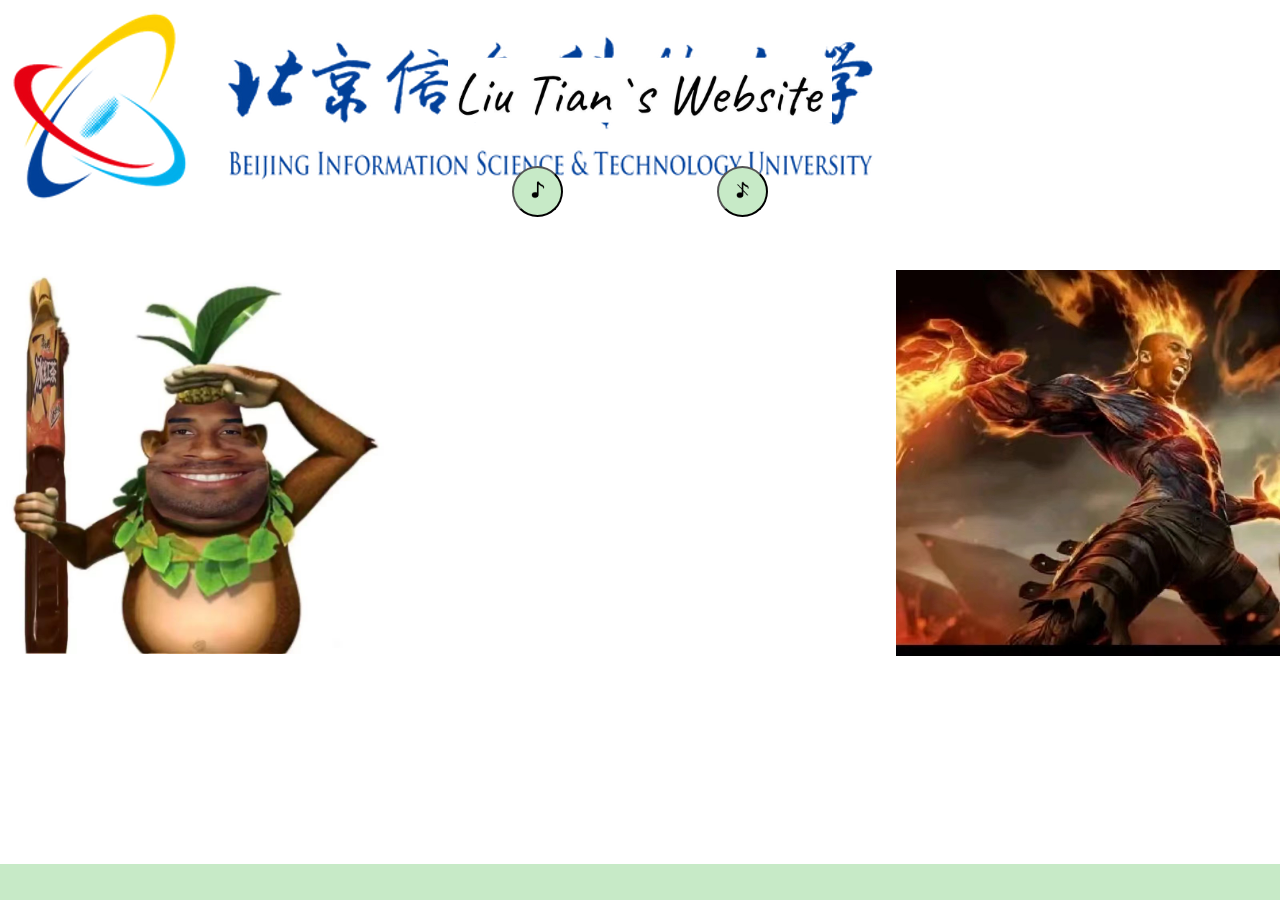
==== index.html @ 171cebf7 "Add files via upload" ====
<!DOCTYPE html>
<html>
<head>
    <meta charset="utf-8">
    <meta name="viewport" content="width=device-width, initial-scale=1">
    <title>LiuTian</title>
    <link href="css/index.css" rel="stylesheet" type="text/css" class="nav1"/>
    <audio id="myAudio" src="music/laoda.mp3" autoplay></audio>
</head>
<body>
    <img class="title" src="images/title.jpg">
    <button id="playButton">
        <img src="images/music.png" style="width: 50%;height: auto;">
    </button>
    <button id="stopButton">
        <img src="images/stopmusic.png" style="width: 50%;height: auto;">
    </button>
    
    <img class="logo" src="images/bistu.png" alt="BISTU Logo">

    <a href="https://www.bilibili.com/video/BV1pj411b7QZ/?spm_id_from=333.337.search-card.all.click&vd_source=03484a90f3b103e543fd1210fcdb2e06" target="_blank">
        <img src="images/jijikobe.jpg" alt="Jijiboke" style="position: absolute; top:30%;left:0%; width: 30%;height: auto;">
    </a>
    
    
    <a href="https://www.bilibili.com/video/BV1pj411b7QZ/?spm_id_from=333.337.search-card.all.click&vd_source=03484a90f3b103e543fd1210fcdb2e06" target="_blank">
        <img src="images/huonankobejpg.jpg" alt="Huonan Kobe" style="position: absolute;right:0%;top:30%;width:30%;height: auto;">
    </a>

    <script src="js/test.js"></script>

    <div class="footer">
        <div class="time" id="time"></div>
    </div>
</body>
</html>
---- css/index.css ----
.red {
    color: red;
}

body {
    font-size: 18px;
}

.logo1 {
    position: absolute;
    left: 0%;
    top: 0%;
    width: 30%;
    height: auto;
}

.title {
    position: absolute;
    top: 10%;
    left: 50%;
    transform: translate(-50%, -50%);
    width: 30%;
    height: auto;
}

.time {
    position: relative;  
    text-align: center;
    font-size: 100%;
}

button {
    border-radius: 50%;
    height: 10vw;
    width: 10vw;
    margin:1vw auto;
    display: block;
}

#playButton {
    background-color: rgb(199, 234, 199);
    position: absolute;
    width: 4vw;
    height: 4vw;
    top:17%;
    left: 40%;
}

#stopButton {
    background-color: rgb(199, 234, 199);
    position: absolute;
    width: 4vw;
    height: 4vw;
    top:17%;
    right: 40%;
}

@media screen and (max-width: 600px) {
    
    .title{
        position: absolute;
        top: 5%;
        width: 100%;
        height: auto;
        background-color: rgb(213, 118, 145);
    }

    #playButton{
        width: 15vw;
        height: 15vw;
        position: absolute;
        left: 30%;
    }

    #stopButton{
        width: 15vw;
        height: 15vw;
        position: absolute;
        right: 30%;
    }

    body {
        font-size: 16px;
    }
    .time{
        font-size: 70%;
    }

    .logo-block {
        position: fixed;
        left: 0;
        bottom: 4%;
        width: 100%;
        height:4%;
        background-color: rgb(213, 118, 145);
    }
    
    .logo1 {
        width: 0%; 
    }
    
    .logo2 {
        position: relative;
        left: 50%;
        top: 50%;
        width: 30%; 
        transform: translate(-50%, -50%);
        height: auto;
    }

    
}


.footer {
    position: fixed;
    left: 0;
    bottom: 0;
    width: 100%;
    height:4%;
    font-size:140%;
    background-color: rgb(199, 234, 199);
    color: black;
    text-align: center;
    font-family: fantasy, Helvetica, sans-serif;
}
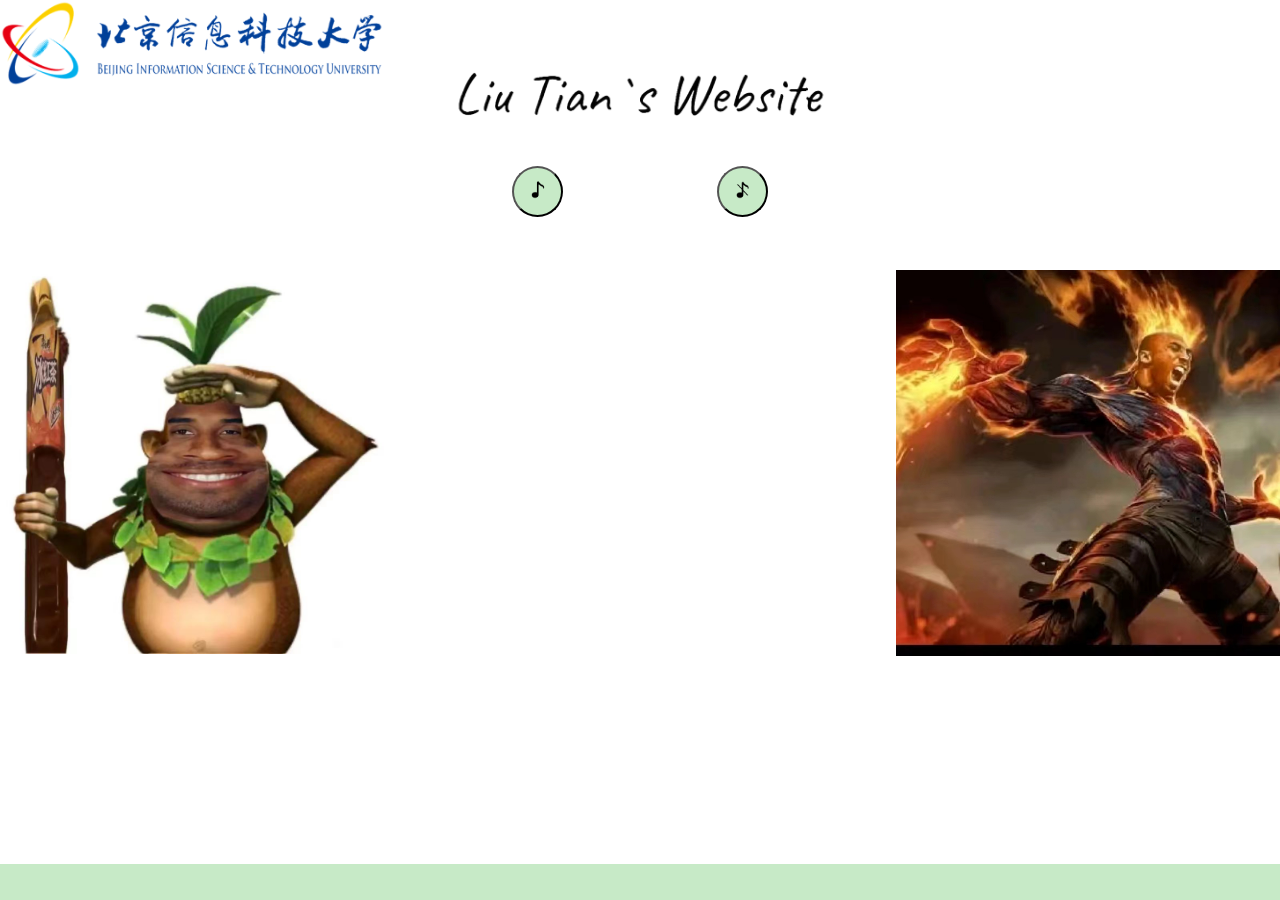
==== commit f0fe368d: "Add files via upload" ====
--- a/index.html
+++ b/index.html
@@ -8,7 +8,15 @@
     <audio id="myAudio" src="music/laoda.mp3" autoplay></audio>
 </head>
 <body>
-    <img class="title" src="images/title.jpg">
+    <div class="logo-block">
+        <img class="logo1" src="images/bistu.png" alt="BISTU Logo">
+        <img class="logo2" src="images/logo1.png" alt="BISTU Logo">
+    </div>
+    
+    <div class="title-block">
+    <img class="title" src="images/title.png">
+    </div>
+
     <button id="playButton">
         <img src="images/music.png" style="width: 50%;height: auto;">
     </button>
@@ -16,7 +24,6 @@
         <img src="images/stopmusic.png" style="width: 50%;height: auto;">
     </button>
     
-    <img class="logo" src="images/bistu.png" alt="BISTU Logo">
 
     <a href="https://www.bilibili.com/video/BV1pj411b7QZ/?spm_id_from=333.337.search-card.all.click&vd_source=03484a90f3b103e543fd1210fcdb2e06" target="_blank">
         <img src="images/jijikobe.jpg" alt="Jijiboke" style="position: absolute; top:30%;left:0%; width: 30%;height: auto;">
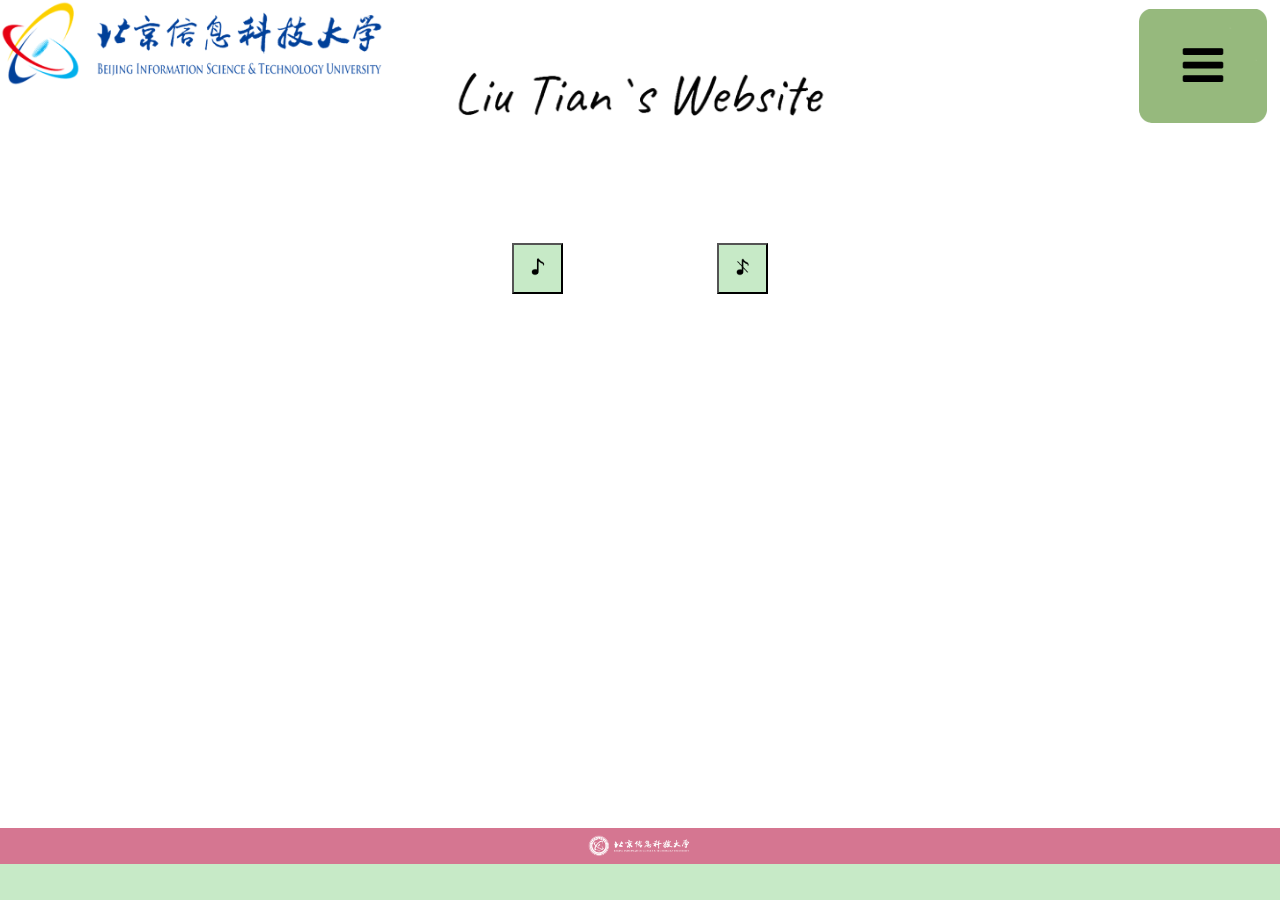
==== commit 674afd0d: "Add files via upload" ====
--- a/index.html
+++ b/index.html
@@ -4,18 +4,31 @@
     <meta charset="utf-8">
     <meta name="viewport" content="width=device-width, initial-scale=1">
     <title>LiuTian</title>
-    <link href="css/index.css" rel="stylesheet" type="text/css" class="nav1"/>
+    <link href="css/index.css" rel="stylesheet" type="text/css"/>
+    <link href="css/nav2.css" rel="stylesheet" type="text/css"/>
     <audio id="myAudio" src="music/laoda.mp3" autoplay></audio>
 </head>
 <body>
-    <div class="logo-block">
-        <img class="logo1" src="images/bistu.png" alt="BISTU Logo">
-        <img class="logo2" src="images/logo1.png" alt="BISTU Logo">
+    <div class="logo-block1">
+        <img class="logo1" src="images/bistulogo.png" alt="BISTU Logo">
+    </div>
+    
+    <div class="logo-block2">
+        <img class="logo2" src="images/bistulogo1.png" alt="BISTU Logo">
     </div>
     
     <div class="title-block">
     <img class="title" src="images/title.png">
     </div>
+
+    <div class="nav2">
+        <button class="nav2" onclick="toggleMenu()"></button>
+    </div>
+    <div id="menu" class="menu-closed">
+        <a href="index.html">HomePage</a>
+        <a href="PictureWall.html">PictureWall</a>
+    </div>
+
 
     <button id="playButton">
         <img src="images/music.png" style="width: 50%;height: auto;">
@@ -25,16 +38,9 @@
     </button>
     
 
-    <a href="https://www.bilibili.com/video/BV1pj411b7QZ/?spm_id_from=333.337.search-card.all.click&vd_source=03484a90f3b103e543fd1210fcdb2e06" target="_blank">
-        <img src="images/jijikobe.jpg" alt="Jijiboke" style="position: absolute; top:30%;left:0%; width: 30%;height: auto;">
-    </a>
-    
-    
-    <a href="https://www.bilibili.com/video/BV1pj411b7QZ/?spm_id_from=333.337.search-card.all.click&vd_source=03484a90f3b103e543fd1210fcdb2e06" target="_blank">
-        <img src="images/huonankobejpg.jpg" alt="Huonan Kobe" style="position: absolute;right:0%;top:30%;width:30%;height: auto;">
-    </a>
 
-    <script src="js/test.js"></script>
+    <script src="scripts/test.js"></script>
+
 
     <div class="footer">
         <div class="time" id="time"></div>
--- a/css/index.css
+++ b/css/index.css
@@ -23,6 +23,15 @@
     height: auto;
 }
 
+.nav2 {
+    position: fixed;
+    border: none;
+    top:1%;
+    right: 1%;
+    border-radius:none;
+}
+
+
 .time {
     position: relative;  
     text-align: center;
@@ -30,6 +39,13 @@
 }
 
 button {
+    border-radius:0;
+    height: 10vw;
+    width: 10vw;
+    background-color: transparent;
+}
+
+CircleButton {
     border-radius: 50%;
     height: 10vw;
     width: 10vw;
@@ -42,7 +58,7 @@
     position: absolute;
     width: 4vw;
     height: 4vw;
-    top:17%;
+    top:27%;
     left: 40%;
 }
 
@@ -51,66 +67,9 @@
     position: absolute;
     width: 4vw;
     height: 4vw;
-    top:17%;
+    top:27%;
     right: 40%;
 }
-
-@media screen and (max-width: 600px) {
-    
-    .title{
-        position: absolute;
-        top: 5%;
-        width: 100%;
-        height: auto;
-        background-color: rgb(213, 118, 145);
-    }
-
-    #playButton{
-        width: 15vw;
-        height: 15vw;
-        position: absolute;
-        left: 30%;
-    }
-
-    #stopButton{
-        width: 15vw;
-        height: 15vw;
-        position: absolute;
-        right: 30%;
-    }
-
-    body {
-        font-size: 16px;
-    }
-    .time{
-        font-size: 70%;
-    }
-
-    .logo-block {
-        position: fixed;
-        left: 0;
-        bottom: 4%;
-        width: 100%;
-        height:4%;
-        background-color: rgb(213, 118, 145);
-    }
-    
-    .logo1 {
-        width: 0%; 
-    }
-    
-    .logo2 {
-        position: relative;
-        left: 50%;
-        top: 50%;
-        width: 30%; 
-        transform: translate(-50%, -50%);
-        height: auto;
-    }
-
-    
-}
-
 
 .footer {
     position: fixed;
@@ -118,9 +77,187 @@
     bottom: 0;
     width: 100%;
     height:4%;
-    font-size:140%;
+    font-size:90%;
     background-color: rgb(199, 234, 199);
     color: black;
     text-align: center;
     font-family: fantasy, Helvetica, sans-serif;
-}+}
+
+.gallery {
+    position: relative;
+    top: 20vh;
+    width: 50vw;
+    height: auto;
+    margin-left:auto;
+    margin-right:auto;
+  }
+  
+  #prev {
+    background-image: url('../images/left-arrow1.png');
+    background-color: transparent;
+    background-size: contain;
+    background-repeat: no-repeat;
+    z-index: 1;
+    position: absolute;
+    width: 5vw;
+    height: 5vw;
+    border: none;
+    left: 5%;
+    top: 50%;
+    transform: translate(0%, -50%);
+    /* 其他样式 */
+  }
+  
+  #next {
+    background-image: url('../images/right-arrow1.png');
+    background-color: transparent;
+    background-size: contain;
+    background-repeat: no-repeat;
+    z-index: 1;
+    position: absolute;
+    width: 5vw;
+    height: 5vw;
+    border: none;
+    right: 5%;
+    top: 50%;
+    transform: translate(0%, -50%);
+    /* 其他样式 */
+  }
+  
+#placeholder {
+    max-width: 100%;
+    height: auto;
+  }
+
+.logo-block2 {
+    position: fixed;
+    left: 0;
+    bottom: 4%;
+    width: 100%;
+    height:4%;
+    background-color: rgb(213, 118, 145);
+}
+
+.logo2 {
+    position: relative;
+    left: 50%;
+    top:50%;
+    width: 8%; 
+    transform: translate(-50%, -50%);
+    height: auto;
+}
+
+@media screen and (max-width: 600px) {
+    
+    .title-block{
+        position: absolute;
+        display: block;
+        top: 0%;
+        width: 100%;
+        left:0%;
+        height: 10%;
+        background-color: rgb(213, 118, 145);
+    }
+
+    .title {
+        position: absolute;
+        top: 50%;
+        right: 7vw;
+        width: 70%;
+        height: auto;
+    }
+
+    #playButton{
+        width: 15vw;
+        height: 15vw;
+        position: absolute;
+        left: 30%;
+    }
+
+    #stopButton{
+        width: 15vw;
+        height: 15vw;
+        position: absolute;
+        right: 30%;
+    }
+
+    body {
+        font-size: 16px;
+    }
+    .time{
+        font-size: 110%;
+    }
+
+    .logo-block2 {
+        position: fixed;
+        left: 0;
+        bottom: 4%;
+        width: 100%;
+        height:4%;
+        background-color: rgb(213, 118, 145);
+    }
+    
+    .logo1 {
+        width: 0%; 
+    }
+    
+    .logo2 {
+        position: relative;
+        left: 50%;
+        top: 50%;
+        width: 20%; 
+        transform: translate(-50%, -50%);
+        height: auto;
+    }
+
+    .gallery {
+        position: relative;
+        top: 40vh;
+        width: 100%;
+        height: auto;
+        left: 50%;
+        transform: translateX(-50%);
+    }
+    #placeholder {
+        position: absolute;
+        top: 70%;
+        width: 100%;
+        left: 50%;
+        transform: translate(-50%, -50%);
+        height: auto;
+    }
+    
+    #prev {
+        background-image: url('../images/left-arrow.png');
+        background-color: transparent;
+        background-size: 100%;
+        background-repeat: no-repeat;
+        position: absolute;
+        width: 10vw;
+        height: 10vw;
+        border: none;
+        left: 0%;
+        top:40vh;
+        transform: translate(0%, -100%);
+        /* 其他样式 */
+    }
+    
+    #next {
+        background-image: url('../images/right-arrow.png');
+        background-color: transparent;
+        background-size: 100%;
+        background-repeat: no-repeat;
+        position: absolute;
+        width: 10vw;
+        height: 10vw;
+        border: none;
+        right: 0%;
+        top: 40vh;
+        transform: translate(0%, -100%);
+        /* 其他样式 */
+    }
+
+}
+
+
--- a/css/nav2.css
+++ b/css/nav2.css
@@ -0,0 +1,89 @@
+.nav2 {
+    background-image: url('../images/menu_logo.png');
+    background-color: transparent;
+    background-size: contain;
+    background-repeat: no-repeat;
+    position: fixed;
+    border: none;
+    top: 1%;
+    right: 1%;
+    width:10vw;
+}
+
+#menu {
+    z-index: 1;
+    position: fixed;
+    top: 0;
+    right: 0;
+    height: 100vh;
+    transition: width 0.5s ease;
+    background-color: rgb(167, 220, 183); /* 添加这一行 */
+}
+
+.menu-closed {
+    width: 0;
+    overflow: hidden;
+}
+
+.menu-open {
+    width: 30vw; /* 或者你想要的任何宽度 */
+}
+
+#menu a {
+    display: block;
+    padding: 10px;
+    border-bottom: 1px solid #ffffff;
+    text-decoration: none;
+    color: black;
+}
+
+#menu a:hover {
+    background-color: #ddd;
+    color:#ffffff
+}
+
+@media screen and (max-width: 600px) {
+    .nav2 {
+        background-image: url('../images/menu_logo.png');
+        background-color: transparent;
+        background-size: contain;
+        background-repeat: no-repeat;
+        position: fixed;
+        border: none;
+        top: 1%;
+        left: 1%;
+        width: 10vw;
+    }
+
+    #menu {
+        z-index: 1;
+        position: fixed;
+        top: 0;
+        left: 0;
+        height: 100vh;
+        transition: width 0.5s ease;
+        background-color: rgb(167, 220, 183); /* 添加这一行 */
+    }
+    
+    .menu-closed {
+        width: 0;
+        overflow: hidden;
+    }
+    
+    .menu-open {
+        width: 30vw; /* 或者你想要的任何宽度 */
+    }
+    
+    #menu a {
+        display: block;
+        padding: 10px;
+        border-bottom: 1px solid #ffffff;
+        text-decoration: none;
+        color: black;
+    }
+    
+    #menu a:hover {
+        background-color: #ddd;
+        color:#ffffff
+    }
+}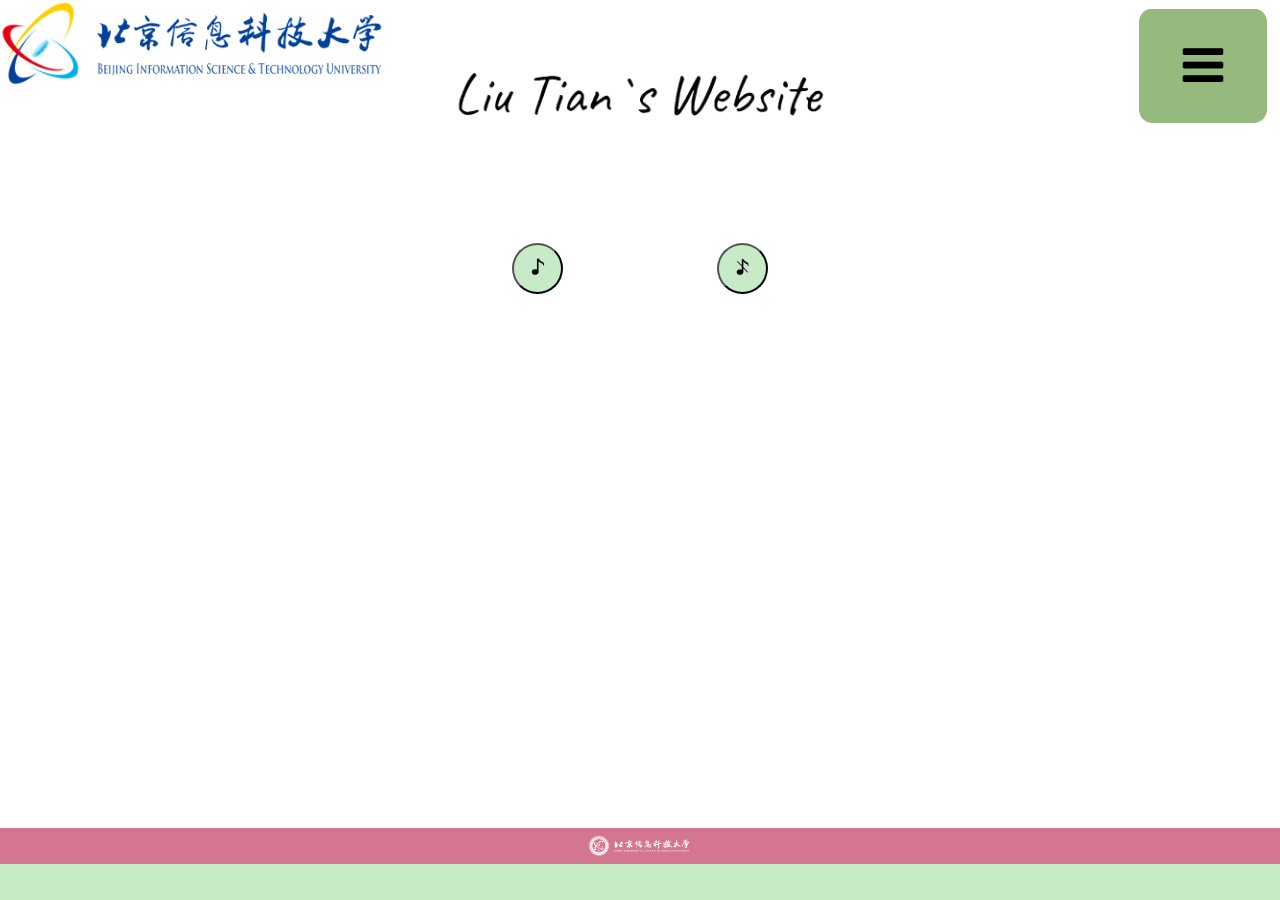
==== commit 5f8b11e6: "Add files via upload" ====
--- a/index.html
+++ b/index.html
@@ -4,6 +4,7 @@
     <meta charset="utf-8">
     <meta name="viewport" content="width=device-width, initial-scale=1">
     <title>LiuTian</title>
+    <link rel="icon" href="images/love.ico" type="image/x-icon"/>
     <link href="css/index.css" rel="stylesheet" type="text/css"/>
     <link href="css/nav2.css" rel="stylesheet" type="text/css"/>
     <audio id="myAudio" src="music/laoda.mp3" autoplay></audio>
--- a/css/index.css
+++ b/css/index.css
@@ -45,17 +45,11 @@
     background-color: transparent;
 }
 
-CircleButton {
-    border-radius: 50%;
-    height: 10vw;
-    width: 10vw;
-    margin:1vw auto;
-    display: block;
-}
 
 #playButton {
     background-color: rgb(199, 234, 199);
     position: absolute;
+    border-radius:50%;
     width: 4vw;
     height: 4vw;
     top:27%;
@@ -65,6 +59,7 @@
 #stopButton {
     background-color: rgb(199, 234, 199);
     position: absolute;
+    border-radius:50%;
     width: 4vw;
     height: 4vw;
     top:27%;
@@ -186,7 +181,7 @@
         font-size: 16px;
     }
     .time{
-        font-size: 110%;
+        font-size: 90%;
     }
 
     .logo-block2 {
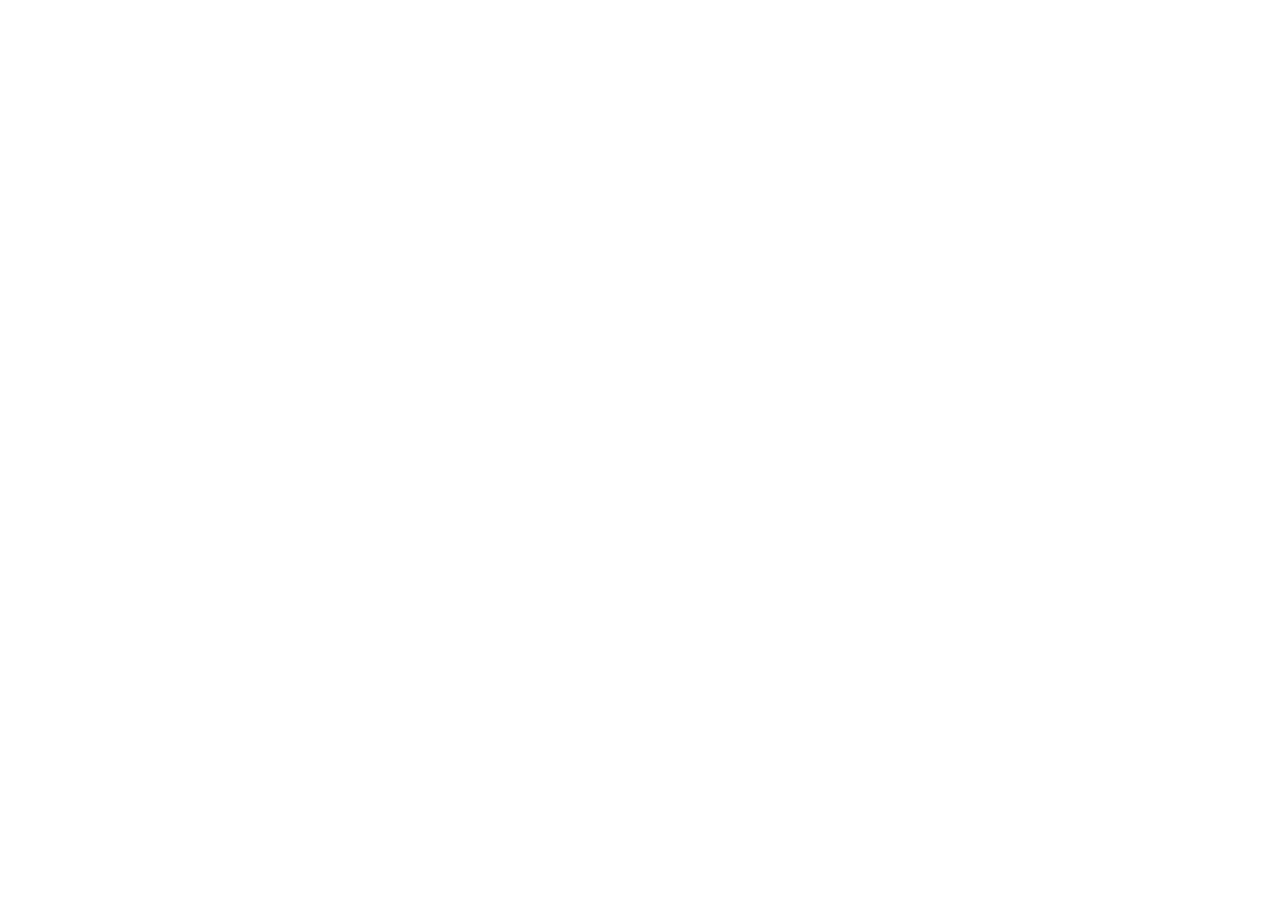
==== commit c88353d5: "Add files via upload" ====
--- a/index.html
+++ b/index.html
@@ -1,50 +1,13 @@
-<!DOCTYPE html>
-<html>
-<head>
-    <meta charset="utf-8">
-    <meta name="viewport" content="width=device-width, initial-scale=1">
-    <title>LiuTian</title>
-    <link rel="icon" href="images/love.ico" type="image/x-icon"/>
-    <link href="css/index.css" rel="stylesheet" type="text/css"/>
-    <link href="css/nav2.css" rel="stylesheet" type="text/css"/>
-    <audio id="myAudio" src="music/laoda.mp3" autoplay></audio>
-</head>
-<body>
-    <div class="logo-block1">
-        <img class="logo1" src="images/bistulogo.png" alt="BISTU Logo">
-    </div>
-    
-    <div class="logo-block2">
-        <img class="logo2" src="images/bistulogo1.png" alt="BISTU Logo">
-    </div>
-    
-    <div class="title-block">
-    <img class="title" src="images/title.png">
-    </div>
-
-    <div class="nav2">
-        <button class="nav2" onclick="toggleMenu()"></button>
-    </div>
-    <div id="menu" class="menu-closed">
-        <a href="index.html">HomePage</a>
-        <a href="PictureWall.html">PictureWall</a>
-    </div>
-
-
-    <button id="playButton">
-        <img src="images/music.png" style="width: 50%;height: auto;">
-    </button>
-    <button id="stopButton">
-        <img src="images/stopmusic.png" style="width: 50%;height: auto;">
-    </button>
-    
-
-
-    <script src="scripts/test.js"></script>
-
-
-    <div class="footer">
-        <div class="time" id="time"></div>
-    </div>
-</body>
-</html>+<!DOCTYPE html>
+<html lang="en">
+  <head>
+    <meta charset="UTF-8">
+    <link rel="icon" href="/favicon.ico">
+    <meta name="viewport" content="width=device-width, initial-scale=1.0">
+    <title>Liu Tian</title>
+  </head>
+  <body>
+    <div id="app"></div>
+    <script type="module" src="/src/main.ts"></script>
+  </body>
+</html>
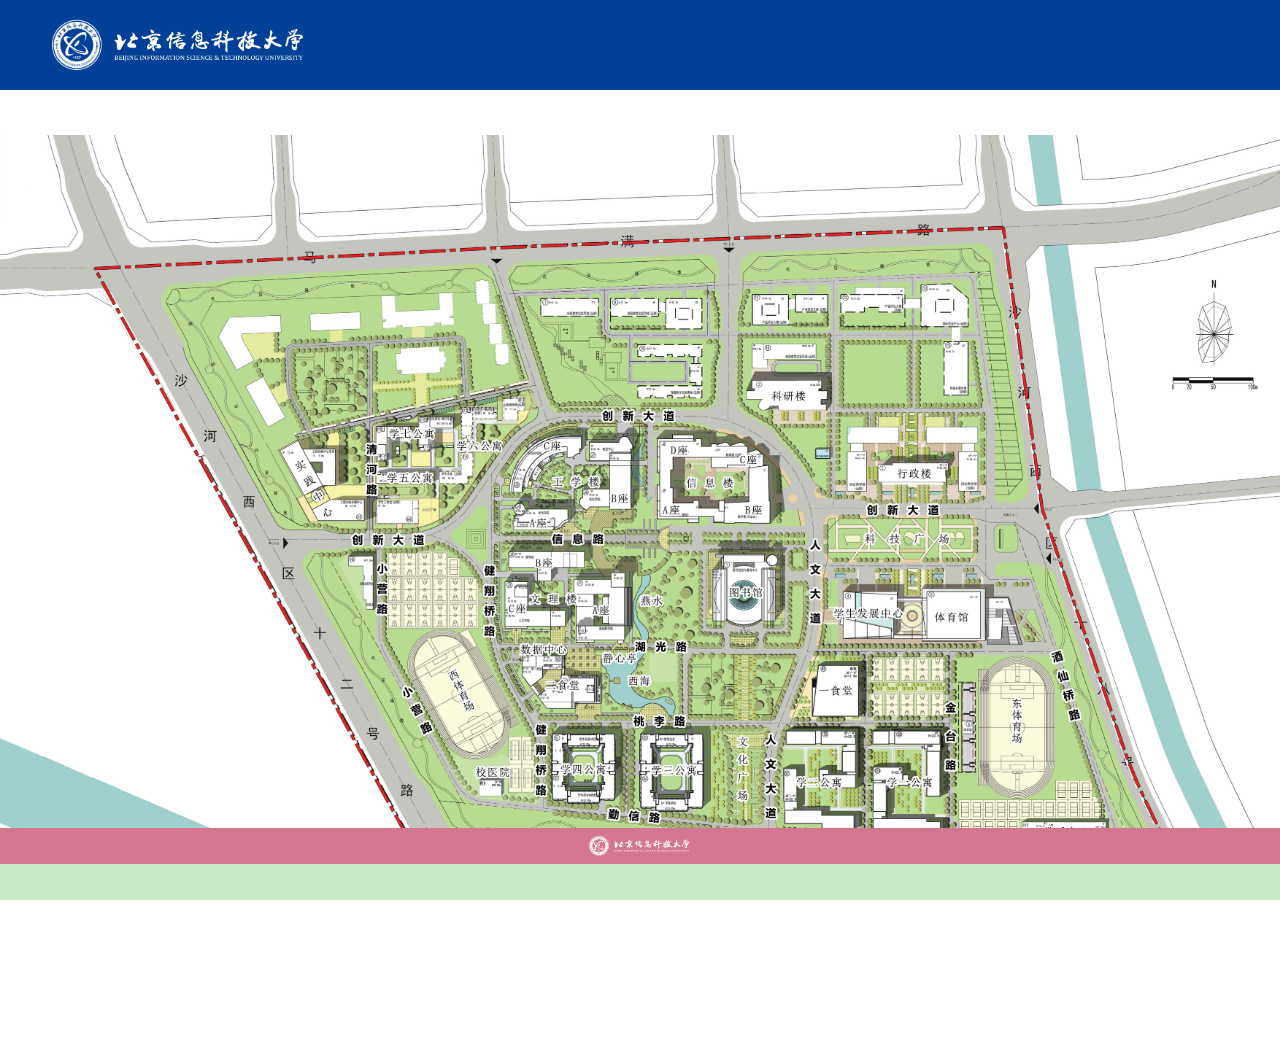
==== commit 92e4ee72: "Add files via upload" ====
--- a/index.html
+++ b/index.html
@@ -1,13 +1,46 @@
-<!DOCTYPE html>
-<html lang="en">
-  <head>
-    <meta charset="UTF-8">
-    <link rel="icon" href="/favicon.ico">
-    <meta name="viewport" content="width=device-width, initial-scale=1.0">
-    <title>Liu Tian</title>
-  </head>
-  <body>
-    <div id="app"></div>
-    <script type="module" src="/src/main.ts"></script>
-  </body>
-</html>
+<!DOCTYPE html>
+<html>
+<head>
+    <meta charset="utf-8">
+    <meta name="viewport" content="width=device-width, initial-scale=1.0">
+    <title>LiuTian</title>
+    <link rel="stylesheet" type="text/css" href="/css/1.css">
+</head>
+
+<body>
+    <div class="nav">
+        <img class="nav-logo" src="imgs/bistulogo1.png" alt="BISTU Logo">
+    </div>
+
+    <div class="schoolmap">
+    <img class="school-map" id="school-map" src="/imgs/school.jpg" usemap="#schoolmap">
+    </div>
+
+    <div id="infoPanel" onclick="hideInfo()">
+        <div class="infoContent">
+            <h2 id="infoTitle"></h2>
+            <p id="infoText"></p>
+        </div>
+    </div>
+
+    <map name="schoolmap">
+        <area shape="rect" coords="700,410,770,482" alt="图书馆" onclick="showInfo('图书馆', '图书馆九月开放使用')" href="javascript:void(0)">
+        <area shape="rect" coords="832,448,881,494" alt="学生发展中心" onclick="showInfo('学生发展中心', '不知道写什么')" href="javascript:void(0)">
+        <area shape="rect" coords="910,447,968,493" alt="体育馆" onclick="showInfo('体育馆', '不知道写什么')" href="javascript:void(0)">
+        <area shape="poly" coords="564,562,585,556,586,535,553,533,530,553,531,553" alt="二食堂" onclick="showInfo('二食堂', '不知道写什么')" href="javascript:void(0)">
+        <area shape="poly" coords="860,587,860,600,912,600,914,650,926,650,926,588" alt="学一公寓A座" onclick="showInfo('学一公寓A座', '不知道写什么')" href="javascript:void(0)">
+        <area shape="circle" coords="991,368,25" alt="东门" onclick="showInfo('东门', '东门')" href="javascript:void(0)">
+    </map>
+
+    <div class="footer">
+        <div class="time" id="time"></div>   
+        <div class="logo-block2">
+            <img class="footer-logo" src="imgs/bistulogo1.png" alt="BISTU Logo">
+        </div>
+    </div>
+
+    <script src="scripts/showtime.js"></script>
+    <script src="scripts/Menu.js"></script>
+</body>
+
+</html>--- a/css/1.css
+++ b/css/1.css
@@ -0,0 +1,93 @@
+html, body {
+    height: 100%;
+    margin: 0;
+    overflow: auto;
+}
+
+.nav {
+    position: fixed;
+    top: 0;
+    left: 0;
+    width: 100%;
+    height: 10%;
+    background-color: rgb(0,64,152);
+    z-index: 1000; /* Ensure the nav bar is on top */
+}
+
+.nav-logo{
+    position: relative;
+    left: 5%;
+    top:50%;
+    width: 20%; 
+    transform: translate(-5%, -50%);
+    height: auto;
+}
+
+.schoolmap{
+    position:relative;
+    top:15%;
+    left:0%;
+    transform: translate(0%, 0%);
+}
+
+.school-map{
+    width: 100%;
+}
+
+.time {
+    position: fixed;
+    left: 0;
+    bottom: 0;
+    width: 100%;
+    height:4%;
+    font-size:90%;
+    background-color: rgb(199, 234, 199);
+    color: black;
+    text-align: center;
+    font-family: fantasy, Helvetica, sans-serif;
+}
+
+.logo-block2 {
+    position: fixed;
+    left: 0;
+    bottom: 4%;
+    width: 100%;
+    height:4%;
+    background-color: rgb(213, 118, 145);
+}
+
+.footer-logo {
+    position: relative;
+    left: 50%;
+    top:50%;
+    width: 8%; 
+    transform: translate(-50%, -50%);
+    height: auto;
+}
+
+.red {
+    color: red;
+}
+
+#infoPanel {
+    position: fixed;
+    bottom: 0;
+    width: 100%;
+    height: 0;
+    background: linear-gradient(to top, rgba(0, 0, 0, 0.8), rgba(0, 0, 0, 0));
+    color: white;
+    overflow: hidden;
+    transition: height 0.5s;
+    display: flex;
+    align-items: center;
+    justify-content: center;
+    padding: 20px;
+    box-sizing: border-box;
+}
+#infoPanel.open {
+    height: 70%;
+}
+.infoContent {
+    max-width: 800px;
+    text-align: center;
+}